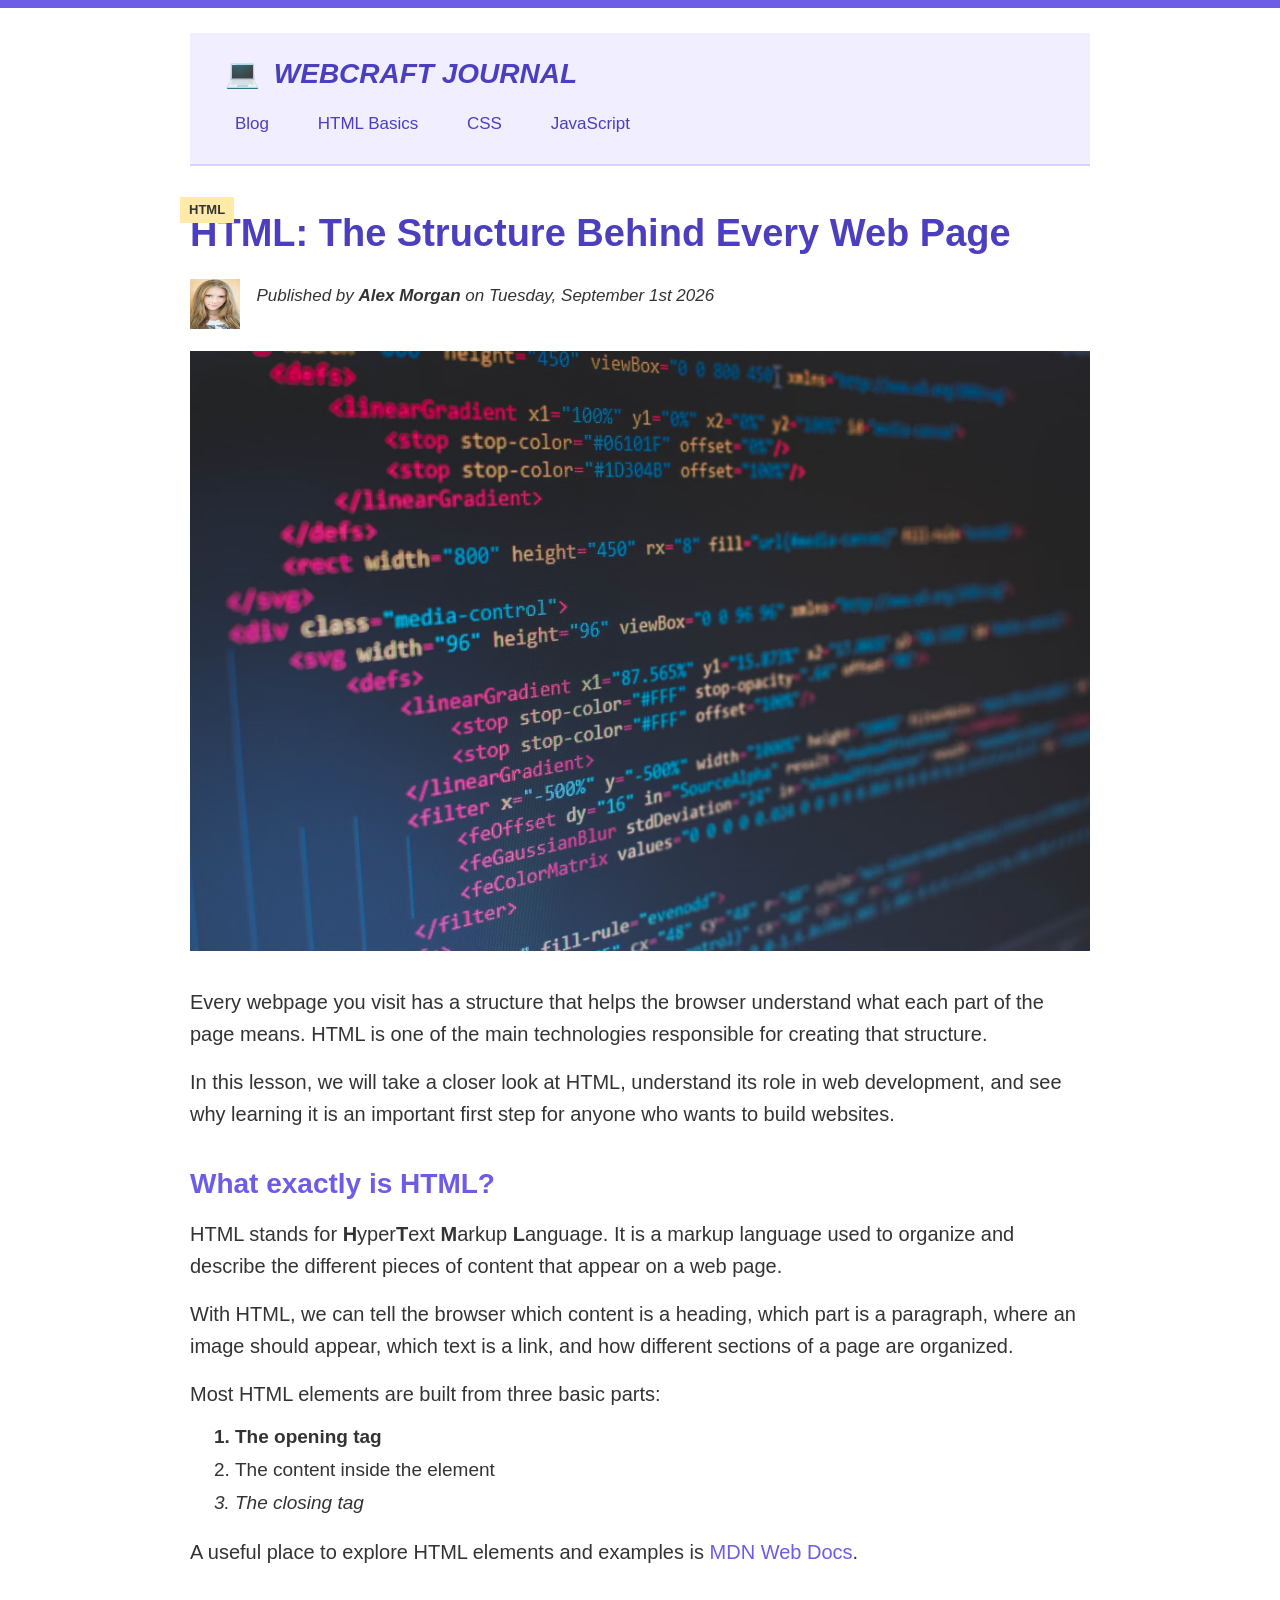
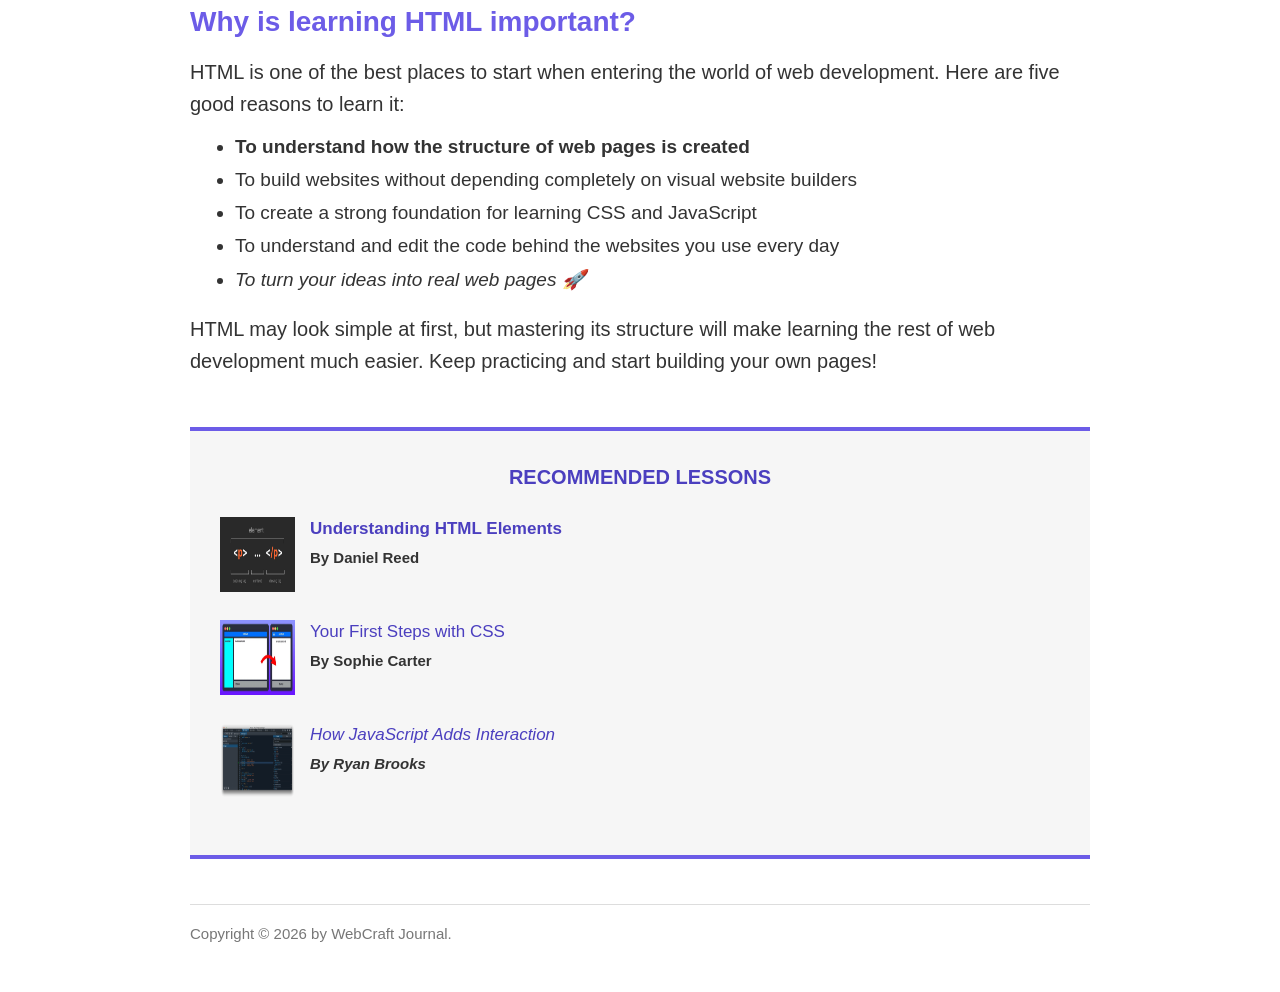
==== sessions/02-CSS basics/index.html @ 60391590 "Css basics code" ====
<!doctype html>
<html lang="en">
  <head>
    <meta charset="UTF-8" />
    <title>HTML: The Structure Behind Every Web Page</title>
    <link rel="stylesheet" href="style.css" />
  </head>

  <body>
    <!--
    <h1>HTML: The Structure Behind Every Web Page</h1>
    <h2>HTML: The Structure Behind Every Web Page</h2>
    <h3>HTML: The Structure Behind Every Web Page</h3>
    <h4>HTML: The Structure Behind Every Web Page</h4>
    <h5>HTML: The Structure Behind Every Web Page</h5>
    <h6>HTML: The Structure Behind Every Web Page</h6>
    -->

    <header>
      <h1>💻 WebCraft Journal</h1>

      <nav>
        <a href="blog.html">Blog</a>
        <a href="#">HTML Basics</a>
        <a href="#">CSS</a>
        <a href="#">JavaScript</a>
      </nav>
    </header>

    <article>
      <header>
        <h2>HTML: The Structure Behind Every Web Page</h2>

        <img
          src="img/alex-morgan.jpg"
          alt="Portrait of Alex Morgan"
          height="50"
          width="50"
        />

        <p>
          Published by <strong>Alex Morgan</strong> on Tuesday, September 1st
          2026
        </p>

        <img
          src="img/code.jpg"
          alt="HTML code displayed on a computer"
          width="700"
          height="300"
        />
      </header>

      <p>
        Every webpage you visit has a structure that helps the browser
        understand what each part of the page means. HTML is one of the main
        technologies responsible for creating that structure.
      </p>

      <p>
        In this lesson, we will take a closer look at HTML, understand its role
        in web development, and see why learning it is an important first step
        for anyone who wants to build websites.
      </p>

      <h3>What exactly is HTML?</h3>

      <p>
        HTML stands for <strong>H</strong>yper<strong>T</strong>ext
        <strong>M</strong>arkup <strong>L</strong>anguage. It is a markup
        language used to organize and describe the different pieces of content
        that appear on a web page.
      </p>

      <p>
        With HTML, we can tell the browser which content is a heading, which
        part is a paragraph, where an image should appear, which text is a link,
        and how different sections of a page are organized.
      </p>

      <p>Most HTML elements are built from three basic parts:</p>

      <ol>
        <li>The opening tag</li>
        <li>The content inside the element</li>
        <li>The closing tag</li>
      </ol>

      <p>
        A useful place to explore HTML elements and examples is
        <a
          href="https://developer.mozilla.org/en-US/docs/Web/HTML"
          target="_blank"
          >MDN Web Docs</a
        >.
      </p>

      <h3>Why is learning HTML important?</h3>

      <p>
        HTML is one of the best places to start when entering the world of web
        development. Here are five good reasons to learn it:
      </p>

      <ul>
        <li>To understand how the structure of web pages is created</li>

        <li>
          To build websites without depending completely on visual website
          builders
        </li>

        <li>To create a strong foundation for learning CSS and JavaScript</li>

        <li>
          To understand and edit the code behind the websites you use every day
        </li>

        <li>To turn your ideas into real web pages 🚀</li>
      </ul>

      <p>
        HTML may look simple at first, but mastering its structure will make
        learning the rest of web development much easier. Keep practicing and
        start building your own pages!
      </p>
    </article>

    <aside>
      <h4>Recommended lessons</h4>

      <ul>
        <li>
          <img
            src="img/html-elements.jpg"
            alt="HTML elements and tags"
            width="75"
            width="75"
          />

          <a href="#">Understanding HTML Elements</a>

          <p>By Daniel Reed</p>
        </li>

        <li>
          <img
            src="img/css-layouts.jpg"
            alt="CSS layout on a computer screen"
            width="75"
            heigth="75"
          />

          <a href="#">Your First Steps with CSS</a>

          <p>By Sophie Carter</p>
        </li>

        <li>
          <img
            src="img/javascript.jpg"
            alt="JavaScript code running in a browser"
            width="75"
            height="75"
          />

          <a href="#">How JavaScript Adds Interaction</a>

          <p>By Ryan Brooks</p>
        </li>
      </ul>
    </aside>

    <footer>Copyright &copy; 2026 by WebCraft Journal.</footer>
  </body>
</html>
---- sessions/02-CSS basics/style.css ----
/* =========================
   RESET
========================= */

* {
  margin: 0;
  padding: 0;
  box-sizing: border-box;
}


/* =========================
   PAGE
========================= */

body {
  color: #333;
  font-family: Arial, sans-serif;
  border-top: 8px solid #6c5ce7;
  background-color: #ffffff;
  position: relative;
}

body > header,
body > article,
body > aside,
body > footer {
  width: 900px;
  margin-left: auto;
  margin-right: auto;
}


/* =========================
   MAIN HEADER
========================= */

body > header {
  background-color: #f1efff;
  padding: 24px 35px;
  margin-top: 25px;
  margin-bottom: 45px;

  border-bottom: 2px solid #d8d2ff;
}

h1 {
  color: #4b3fbf;
  font-size: 28px;
  text-transform: uppercase;
  font-style: italic;
  margin-bottom: 18px;
}


/* =========================
   NAVIGATION
========================= */

nav {
  font-size: 17px;
}

nav a:link,
nav a:visited {
  color: #4b3fbf;
  text-decoration: none;

  margin-right: 24px;
  padding: 6px 10px;

  display: inline-block;
}

nav a:last-child {
  margin-right: 0;
}

nav a:hover {
  color: #e17055;
  text-decoration: underline;
  font-weight: bold;
}

nav a:active {
  background-color: #333;
  color: white;
  font-style: italic;
}


/* =========================
   ARTICLE
========================= */

article {
  margin-bottom: 50px;
}

article > header {
  margin-bottom: 35px;
  position: relative;
}

h2 {
  color: #4b3fbf;
  font-size: 38px;
  line-height: 1.2;
  margin-bottom: 22px;
  position: relative;
}


/* Small label above the title */

h2::before {
  content: "HTML";
  background-color: #ffeaa7;
  color: #333;

  font-size: 13px;
  font-weight: bold;

  padding: 5px 9px;

  display: inline-block;

  position: absolute;
  top: -14px;
  left: -10px;
}


/* =========================
   AUTHOR
========================= */

article > header img:first-of-type {
  width: 50px;
  height: 50px;

  margin-right: 12px;

  vertical-align: middle;
}

article > header p {
  font-style: italic;
  font-size: 17px;
  display: inline-block;
  vertical-align: middle;
}


/* =========================
   MAIN IMAGE
========================= */

article > header img:last-of-type {
  display: block;

  width: 100%;
  height: auto;

  margin-top: 22px;
}


/* =========================
   ARTICLE TEXT
========================= */

p {
  font-size: 20px;
  line-height: 1.6;
  margin-bottom: 16px;
}

article h3 {
  color: #6c5ce7;

  font-size: 28px;

  margin-top: 38px;
  margin-bottom: 18px;
}


/* =========================
   LISTS
========================= */

ul,
ol {
  margin-left: 45px;
  margin-bottom: 22px;
}

li {
  font-size: 19px;
  margin-bottom: 11px;
}

li:last-child {
  margin-bottom: 0;
}


/* First item in every list */

li:first-child {
  font-weight: bold;
}


/* Last item */

li:last-child {
  font-style: italic;
}


/* =========================
   LINKS INSIDE ARTICLE
========================= */

article a:link {
  color: #6c5ce7;
  text-decoration: none;
}

article a:visited {
  color: #6c5ce7;
}

article a:hover {
  color: #e17055;
  font-weight: bold;
  text-decoration: underline;
}

article a:active {
  background-color: #222;
  color: white;
  font-style: italic;
}


/* =========================
   ASIDE
========================= */

aside {
  background-color: #f6f6f6;

  border-top: 4px solid #6c5ce7;
  border-bottom: 4px solid #6c5ce7;

  padding: 35px 30px;

  margin-bottom: 45px;
}

h4 {
  font-size: 20px;
  text-transform: uppercase;
  text-align: center;

  margin-bottom: 28px;

  color: #4b3fbf;
}


/* Remove bullets */

aside ul {
  list-style: none;
  margin-left: 0;
}


/* Each recommended lesson */

aside li {
  margin-bottom: 28px;
  min-height: 75px;
}


/* Images inside aside */

aside li img {
  width: 75px;
  height: 75px;

  margin-right: 15px;

  float: left;
}


/* Lesson title */

aside li a:link,
aside li a:visited {
  color: #4b3fbf;
  text-decoration: none;

  font-size: 17px;
}

aside li a:hover {
  color: #e17055;
  text-decoration: underline;
}


/* Author names */

aside li p {
  font-size: 15px;
  font-weight: bold;

  margin-top: 7px;
  margin-bottom: 0;
}


/* =========================
   FOOTER
========================= */

footer {
  font-size: 15px;
  color: #777;

  padding: 20px 0;
  margin-bottom: 30px;

  border-top: 1px solid #ddd;
}


/* =========================
   PSEUDO ELEMENT
========================= */

h1::first-letter {
  font-style: normal;
  margin-right: 6px;
}
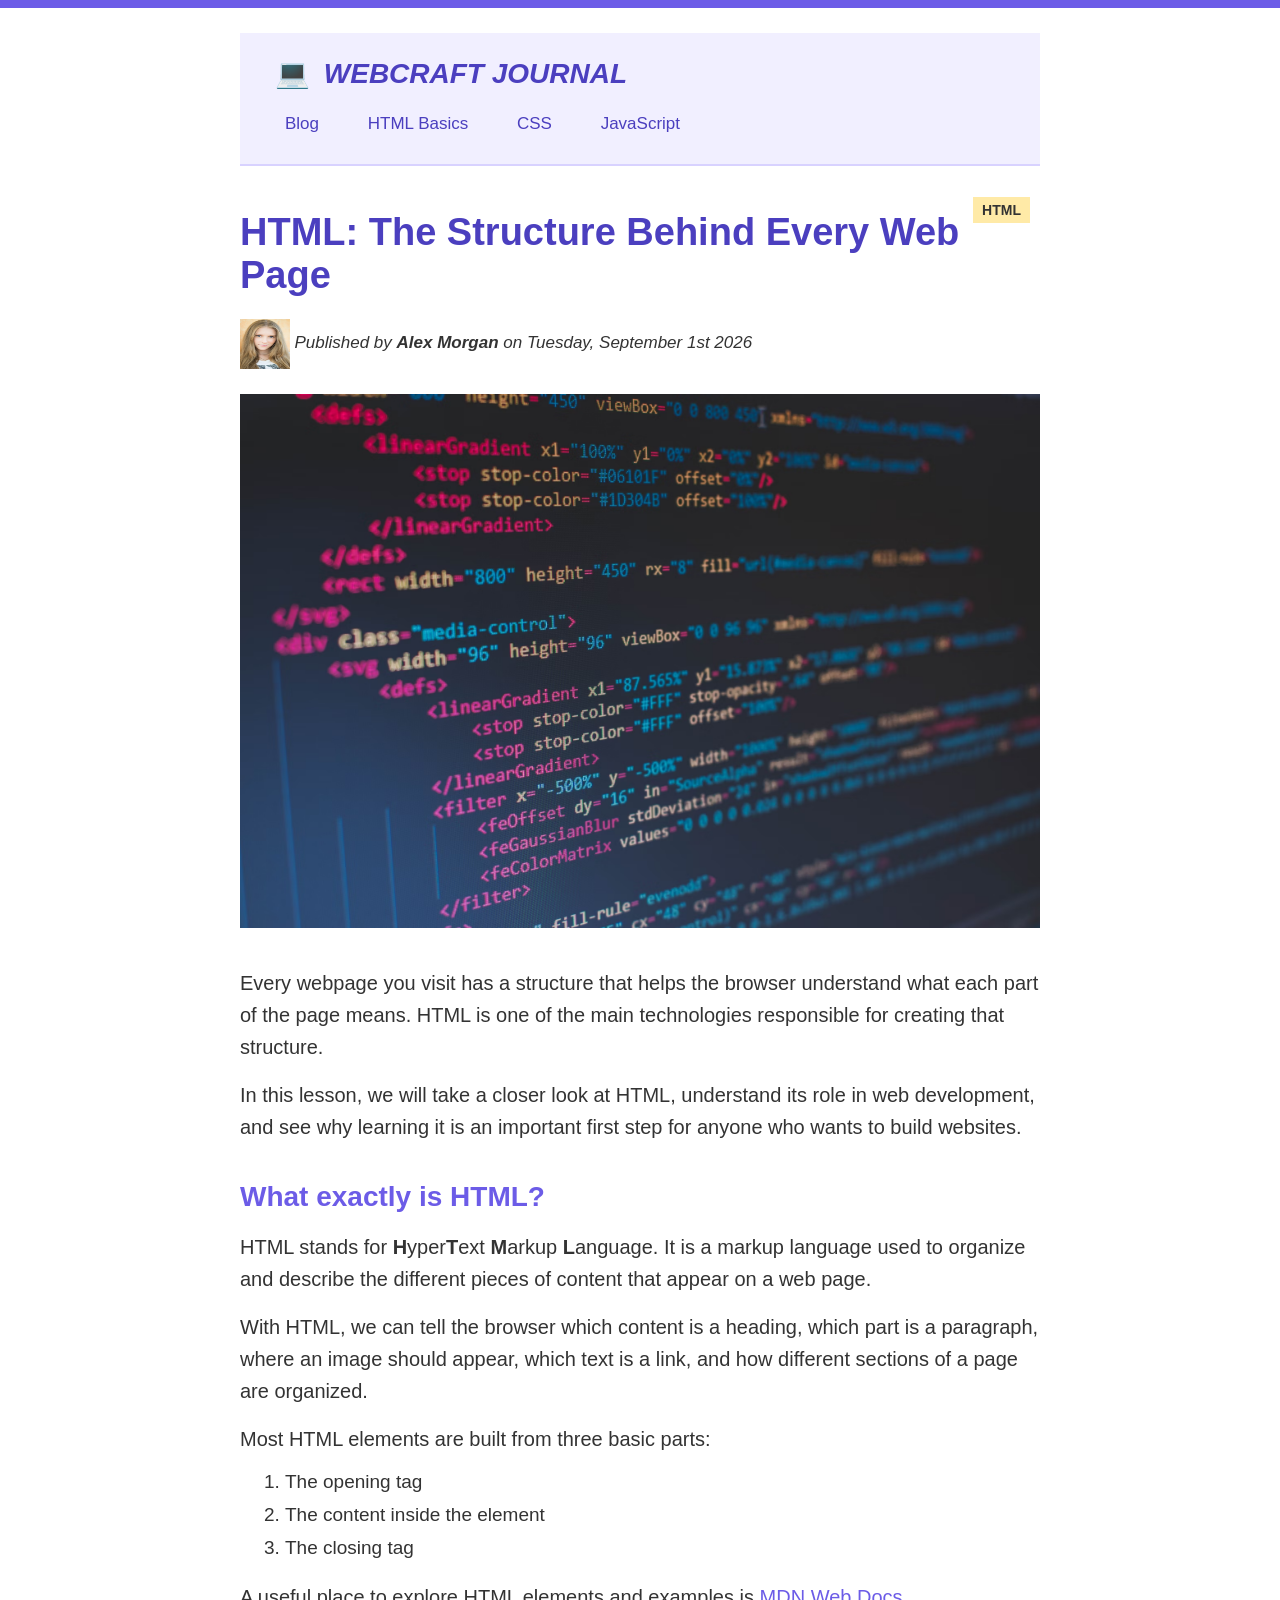
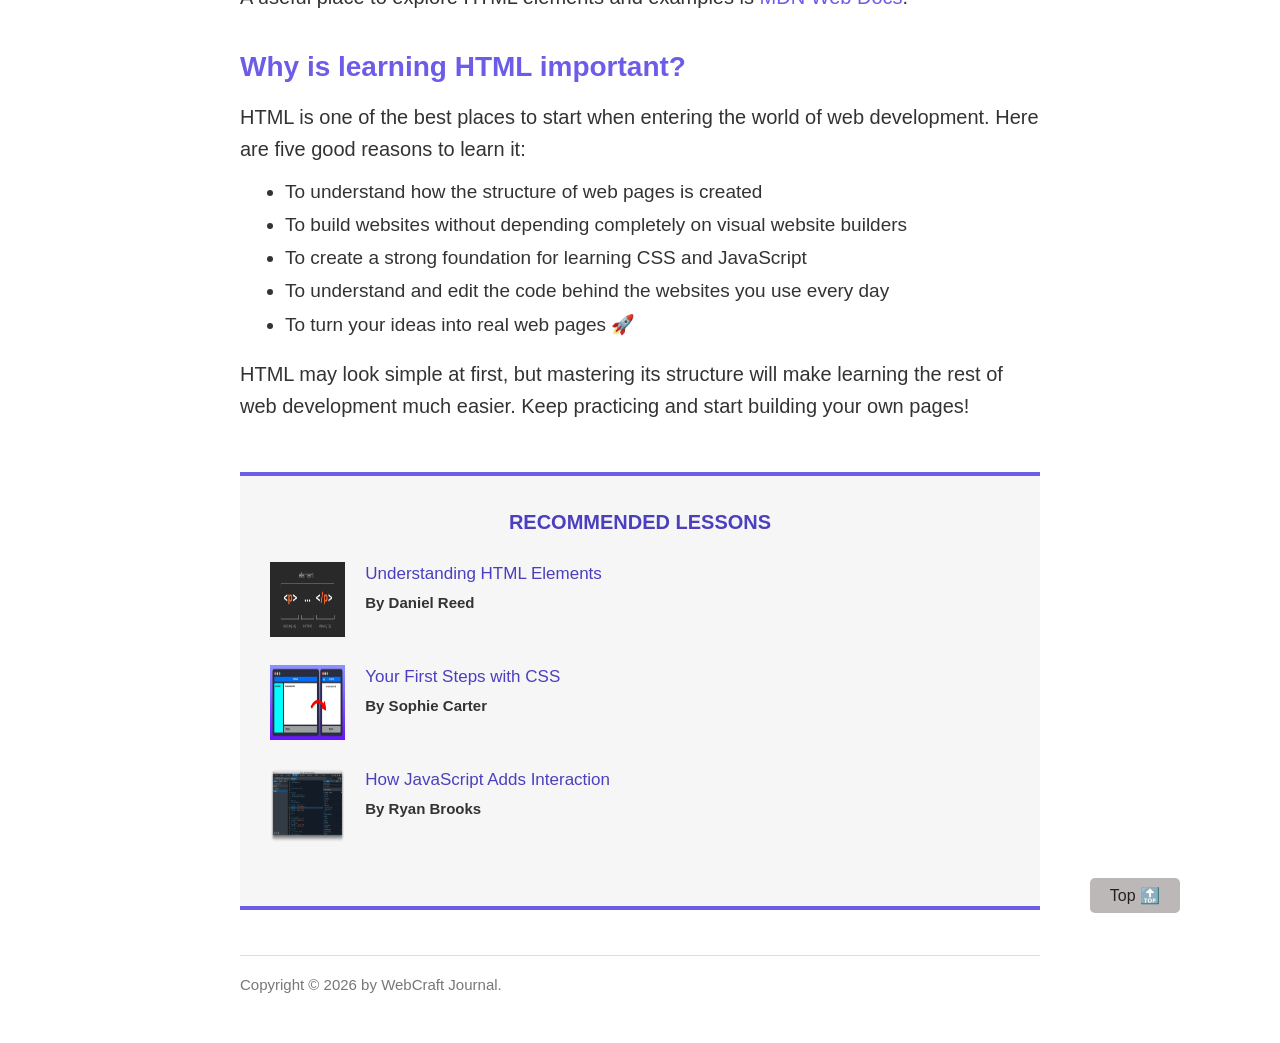
==== commit e5ec5934: "Css basics code" ====
--- a/sessions/02-CSS basics/index.html
+++ b/sessions/02-CSS basics/index.html
@@ -16,161 +16,172 @@
     <h6>HTML: The Structure Behind Every Web Page</h6>
     -->
 
-    <header>
-      <h1>💻 WebCraft Journal</h1>
+    <div class="container">
+      <header class="main-header">
+        <h1 id="top">💻 WebCraft Journal</h1>
 
-      <nav>
-        <a href="blog.html">Blog</a>
-        <a href="#">HTML Basics</a>
-        <a href="#">CSS</a>
-        <a href="#">JavaScript</a>
-      </nav>
-    </header>
+        <nav>
+          <a href="blog.html">Blog</a>
+          <a href="#">HTML Basics</a>
+          <a href="#">CSS</a>
+          <a href="#">JavaScript</a>
+        </nav>
+      </header>
 
-    <article>
-      <header>
-        <h2>HTML: The Structure Behind Every Web Page</h2>
+      <article>
+        <header>
+          <h2>HTML: The Structure Behind Every Web Page</h2>
 
-        <img
-          src="img/alex-morgan.jpg"
-          alt="Portrait of Alex Morgan"
-          height="50"
-          width="50"
-        />
+          <img
+            src="img/alex-morgan.jpg"
+            alt="Portrait of Alex Morgan"
+            height="50"
+            width="50"
+            id="author-image"
+          />
+
+          <p>
+            Published by <strong>Alex Morgan</strong> on Tuesday, September 1st
+            2026
+          </p>
+
+          <img
+            src="img/code.jpg"
+            alt="HTML code displayed on a computer"
+            width="700"
+            height="300"
+            class="post-img"
+          />
+
+          <a class="go-top" href="#top">Top 🔝</a>
+        </header>
 
         <p>
-          Published by <strong>Alex Morgan</strong> on Tuesday, September 1st
-          2026
+          Every webpage you visit has a structure that helps the browser
+          understand what each part of the page means. HTML is one of the main
+          technologies responsible for creating that structure.
         </p>
 
-        <img
-          src="img/code.jpg"
-          alt="HTML code displayed on a computer"
-          width="700"
-          height="300"
-        />
-      </header>
+        <p>
+          In this lesson, we will take a closer look at HTML, understand its
+          role in web development, and see why learning it is an important first
+          step for anyone who wants to build websites.
+        </p>
 
-      <p>
-        Every webpage you visit has a structure that helps the browser
-        understand what each part of the page means. HTML is one of the main
-        technologies responsible for creating that structure.
-      </p>
+        <h3>What exactly is HTML?</h3>
 
-      <p>
-        In this lesson, we will take a closer look at HTML, understand its role
-        in web development, and see why learning it is an important first step
-        for anyone who wants to build websites.
-      </p>
+        <p>
+          HTML stands for <strong>H</strong>yper<strong>T</strong>ext
+          <strong>M</strong>arkup <strong>L</strong>anguage. It is a markup
+          language used to organize and describe the different pieces of content
+          that appear on a web page.
+        </p>
 
-      <h3>What exactly is HTML?</h3>
+        <p>
+          With HTML, we can tell the browser which content is a heading, which
+          part is a paragraph, where an image should appear, which text is a
+          link, and how different sections of a page are organized.
+        </p>
 
-      <p>
-        HTML stands for <strong>H</strong>yper<strong>T</strong>ext
-        <strong>M</strong>arkup <strong>L</strong>anguage. It is a markup
-        language used to organize and describe the different pieces of content
-        that appear on a web page.
-      </p>
+        <p>Most HTML elements are built from three basic parts:</p>
 
-      <p>
-        With HTML, we can tell the browser which content is a heading, which
-        part is a paragraph, where an image should appear, which text is a link,
-        and how different sections of a page are organized.
-      </p>
+        <ol>
+          <li>The opening tag</li>
+          <li>The content inside the element</li>
+          <li>The closing tag</li>
+        </ol>
 
-      <p>Most HTML elements are built from three basic parts:</p>
+        <p>
+          A useful place to explore HTML elements and examples is
+          <a
+            href="https://developer.mozilla.org/en-US/docs/Web/HTML"
+            target="_blank"
+            class="mdn-ref"
+            >MDN Web Docs</a
+          >.
+        </p>
 
-      <ol>
-        <li>The opening tag</li>
-        <li>The content inside the element</li>
-        <li>The closing tag</li>
-      </ol>
+        <h3>Why is learning HTML important?</h3>
 
-      <p>
-        A useful place to explore HTML elements and examples is
-        <a
-          href="https://developer.mozilla.org/en-US/docs/Web/HTML"
-          target="_blank"
-          >MDN Web Docs</a
-        >.
-      </p>
+        <p>
+          HTML is one of the best places to start when entering the world of web
+          development. Here are five good reasons to learn it:
+        </p>
 
-      <h3>Why is learning HTML important?</h3>
+        <ul>
+          <li>To understand how the structure of web pages is created</li>
 
-      <p>
-        HTML is one of the best places to start when entering the world of web
-        development. Here are five good reasons to learn it:
-      </p>
+          <li>
+            To build websites without depending completely on visual website
+            builders
+          </li>
 
-      <ul>
-        <li>To understand how the structure of web pages is created</li>
+          <li>To create a strong foundation for learning CSS and JavaScript</li>
 
-        <li>
-          To build websites without depending completely on visual website
-          builders
-        </li>
+          <li>
+            To understand and edit the code behind the websites you use every
+            day
+          </li>
 
-        <li>To create a strong foundation for learning CSS and JavaScript</li>
+          <li>To turn your ideas into real web pages 🚀</li>
+        </ul>
 
-        <li>
-          To understand and edit the code behind the websites you use every day
-        </li>
+        <p>
+          HTML may look simple at first, but mastering its structure will make
+          learning the rest of web development much easier. Keep practicing and
+          start building your own pages!
+        </p>
+      </article>
 
-        <li>To turn your ideas into real web pages 🚀</li>
-      </ul>
+      <aside>
+        <h4>Recommended lessons</h4>
 
-      <p>
-        HTML may look simple at first, but mastering its structure will make
-        learning the rest of web development much easier. Keep practicing and
-        start building your own pages!
-      </p>
-    </article>
+        <ul class="recommended">
+          <li>
+            <img
+              src="img/html-elements.jpg"
+              alt="HTML elements and tags"
+              width="75"
+              width="75"
+            />
 
-    <aside>
-      <h4>Recommended lessons</h4>
+            <div>
+              <a href="#">Understanding HTML Elements</a>
+              <p>By Daniel Reed</p>
+            </div>
+          </li>
 
-      <ul>
-        <li>
-          <img
-            src="img/html-elements.jpg"
-            alt="HTML elements and tags"
-            width="75"
-            width="75"
-          />
+          <li>
+            <img
+              src="img/css-layouts.jpg"
+              alt="CSS layout on a computer screen"
+              width="75"
+              heigth="75"
+            />
 
-          <a href="#">Understanding HTML Elements</a>
+            <div>
+              <a href="#">Your First Steps with CSS</a>
+              <p>By Sophie Carter</p>
+            </div>
+          </li>
 
-          <p>By Daniel Reed</p>
-        </li>
+          <li>
+            <img
+              src="img/javascript.jpg"
+              alt="JavaScript code running in a browser"
+              width="75"
+              height="75"
+            />
 
-        <li>
-          <img
-            src="img/css-layouts.jpg"
-            alt="CSS layout on a computer screen"
-            width="75"
-            heigth="75"
-          />
+            <div>
+              <a href="#">How JavaScript Adds Interaction</a>
+              <p>By Ryan Brooks</p>
+            </div>
+          </li>
+        </ul>
+      </aside>
 
-          <a href="#">Your First Steps with CSS</a>
-
-          <p>By Sophie Carter</p>
-        </li>
-
-        <li>
-          <img
-            src="img/javascript.jpg"
-            alt="JavaScript code running in a browser"
-            width="75"
-            height="75"
-          />
-
-          <a href="#">How JavaScript Adds Interaction</a>
-
-          <p>By Ryan Brooks</p>
-        </li>
-      </ul>
-    </aside>
-
-    <footer>Copyright &copy; 2026 by WebCraft Journal.</footer>
+      <footer>Copyright &copy; 2026 by WebCraft Journal.</footer>
+    </div>
   </body>
 </html>
--- a/sessions/02-CSS basics/style.css
+++ b/sessions/02-CSS basics/style.css
@@ -1,18 +1,11 @@
-/* =========================
-   RESET
-========================= */
-
+/* RESET */
 * {
   margin: 0;
   padding: 0;
   box-sizing: border-box;
 }
 
-
-/* =========================
-   PAGE
-========================= */
-
+/* PAGE */
 body {
   color: #333;
   font-family: Arial, sans-serif;
@@ -21,26 +14,17 @@
   position: relative;
 }
 
-body > header,
-body > article,
-body > aside,
-body > footer {
-  width: 900px;
-  margin-left: auto;
-  margin-right: auto;
-}
-
-
-/* =========================
-   MAIN HEADER
-========================= */
-
-body > header {
+.container {
+  width: 800px;
+  margin: 0 auto;
+}
+
+/* MAIN HEADER */
+.main-header {
   background-color: #f1efff;
   padding: 24px 35px;
   margin-top: 25px;
   margin-bottom: 45px;
-
   border-bottom: 2px solid #d8d2ff;
 }
 
@@ -52,11 +36,24 @@
   margin-bottom: 18px;
 }
 
-
-/* =========================
-   NAVIGATION
-========================= */
-
+h1::first-letter {
+  font-style: normal;
+  margin-right: 6px;
+}
+
+.go-top {
+  display: inline-block;
+  padding: 8px 20px;
+  background-color: #bdb8b8;
+  border-radius: 5px;
+  text-decoration: none;
+  color: #222;
+  position: absolute;
+  bottom: 100px;
+  right: 100px;
+}
+
+/* NAVIGATION */
 nav {
   font-size: 17px;
 }
@@ -65,10 +62,8 @@
 nav a:visited {
   color: #4b3fbf;
   text-decoration: none;
-
   margin-right: 24px;
   padding: 6px 10px;
-
   display: inline-block;
 }
 
@@ -88,88 +83,57 @@
   font-style: italic;
 }
 
-
-/* =========================
-   ARTICLE
-========================= */
-
+/* ARTICLE */
 article {
   margin-bottom: 50px;
 }
 
-article > header {
+article header {
   margin-bottom: 35px;
-  position: relative;
 }
 
 h2 {
   color: #4b3fbf;
   font-size: 38px;
-  line-height: 1.2;
   margin-bottom: 22px;
   position: relative;
 }
 
-
 /* Small label above the title */
-
-h2::before {
+h2::after {
   content: "HTML";
   background-color: #ffeaa7;
   color: #333;
-
-  font-size: 13px;
-  font-weight: bold;
-
+  font-size: 14px;
+  font-weight: bold;
   padding: 5px 9px;
-
-  display: inline-block;
-
+  display: inline-block;
   position: absolute;
   top: -14px;
-  left: -10px;
-}
-
-
-/* =========================
-   AUTHOR
-========================= */
-
-article > header img:first-of-type {
+  right: 10px;
+}
+
+/* AUTHOR */
+#author-image {
   width: 50px;
   height: 50px;
-
-  margin-right: 12px;
-
   vertical-align: middle;
 }
 
-article > header p {
+article header p {
   font-style: italic;
   font-size: 17px;
   display: inline-block;
-  vertical-align: middle;
-}
-
-
-/* =========================
-   MAIN IMAGE
-========================= */
-
-article > header img:last-of-type {
-  display: block;
-
+}
+
+/* post image */
+.post-img {
   width: 100%;
   height: auto;
-
   margin-top: 22px;
 }
 
-
-/* =========================
-   ARTICLE TEXT
-========================= */
-
+/* ARTICLE TEXT */
 p {
   font-size: 20px;
   line-height: 1.6;
@@ -178,18 +142,12 @@
 
 article h3 {
   color: #6c5ce7;
-
   font-size: 28px;
-
   margin-top: 38px;
   margin-bottom: 18px;
 }
 
-
-/* =========================
-   LISTS
-========================= */
-
+/* LISTS */
 ul,
 ol {
   margin-left: 45px;
@@ -205,59 +163,31 @@
   margin-bottom: 0;
 }
 
-
-/* First item in every list */
-
-li:first-child {
-  font-weight: bold;
-}
-
-
-/* Last item */
-
-li:last-child {
-  font-style: italic;
-}
-
-
-/* =========================
-   LINKS INSIDE ARTICLE
-========================= */
-
-article a:link {
+/* mdn ref */
+.mdn-ref:link,
+.mdn-ref:visited {
   color: #6c5ce7;
   text-decoration: none;
 }
 
-article a:visited {
-  color: #6c5ce7;
-}
-
-article a:hover {
+.mdn-ref:hover {
   color: #e17055;
   font-weight: bold;
   text-decoration: underline;
 }
 
-article a:active {
+.mdn-ref:active {
   background-color: #222;
   color: white;
   font-style: italic;
 }
 
-
-/* =========================
-   ASIDE
-========================= */
-
+/* ASIDE */
 aside {
   background-color: #f6f6f6;
-
   border-top: 4px solid #6c5ce7;
   border-bottom: 4px solid #6c5ce7;
-
   padding: 35px 30px;
-
   margin-bottom: 45px;
 }
 
@@ -265,88 +195,54 @@
   font-size: 20px;
   text-transform: uppercase;
   text-align: center;
-
   margin-bottom: 28px;
-
-  color: #4b3fbf;
-}
-
-
-/* Remove bullets */
-
-aside ul {
+  color: #4b3fbf;
+}
+
+.recommended {
   list-style: none;
   margin-left: 0;
 }
 
-
-/* Each recommended lesson */
-
-aside li {
+.recommended li {
   margin-bottom: 28px;
-  min-height: 75px;
-}
-
-
-/* Images inside aside */
-
-aside li img {
+}
+
+.recommended li img {
   width: 75px;
   height: 75px;
-
   margin-right: 15px;
-
-  float: left;
-}
-
-
-/* Lesson title */
-
-aside li a:link,
-aside li a:visited {
-  color: #4b3fbf;
-  text-decoration: none;
-
+  vertical-align: top;
+}
+
+.recommended div {
+  display: inline-block;
+}
+
+.recommended a:link,
+.recommended a:visited {
+  color: #4b3fbf;
+  text-decoration: none;
   font-size: 17px;
 }
 
-aside li a:hover {
+.recommended a:hover {
   color: #e17055;
   text-decoration: underline;
 }
 
-
 /* Author names */
-
-aside li p {
+.recommended p {
   font-size: 15px;
   font-weight: bold;
-
   margin-top: 7px;
-  margin-bottom: 0;
-}
-
-
-/* =========================
-   FOOTER
-========================= */
-
+}
+
+/* FOOTER */
 footer {
   font-size: 15px;
   color: #777;
-
   padding: 20px 0;
   margin-bottom: 30px;
-
   border-top: 1px solid #ddd;
 }
-
-
-/* =========================
-   PSEUDO ELEMENT
-========================= */
-
-h1::first-letter {
-  font-style: normal;
-  margin-right: 6px;
-}
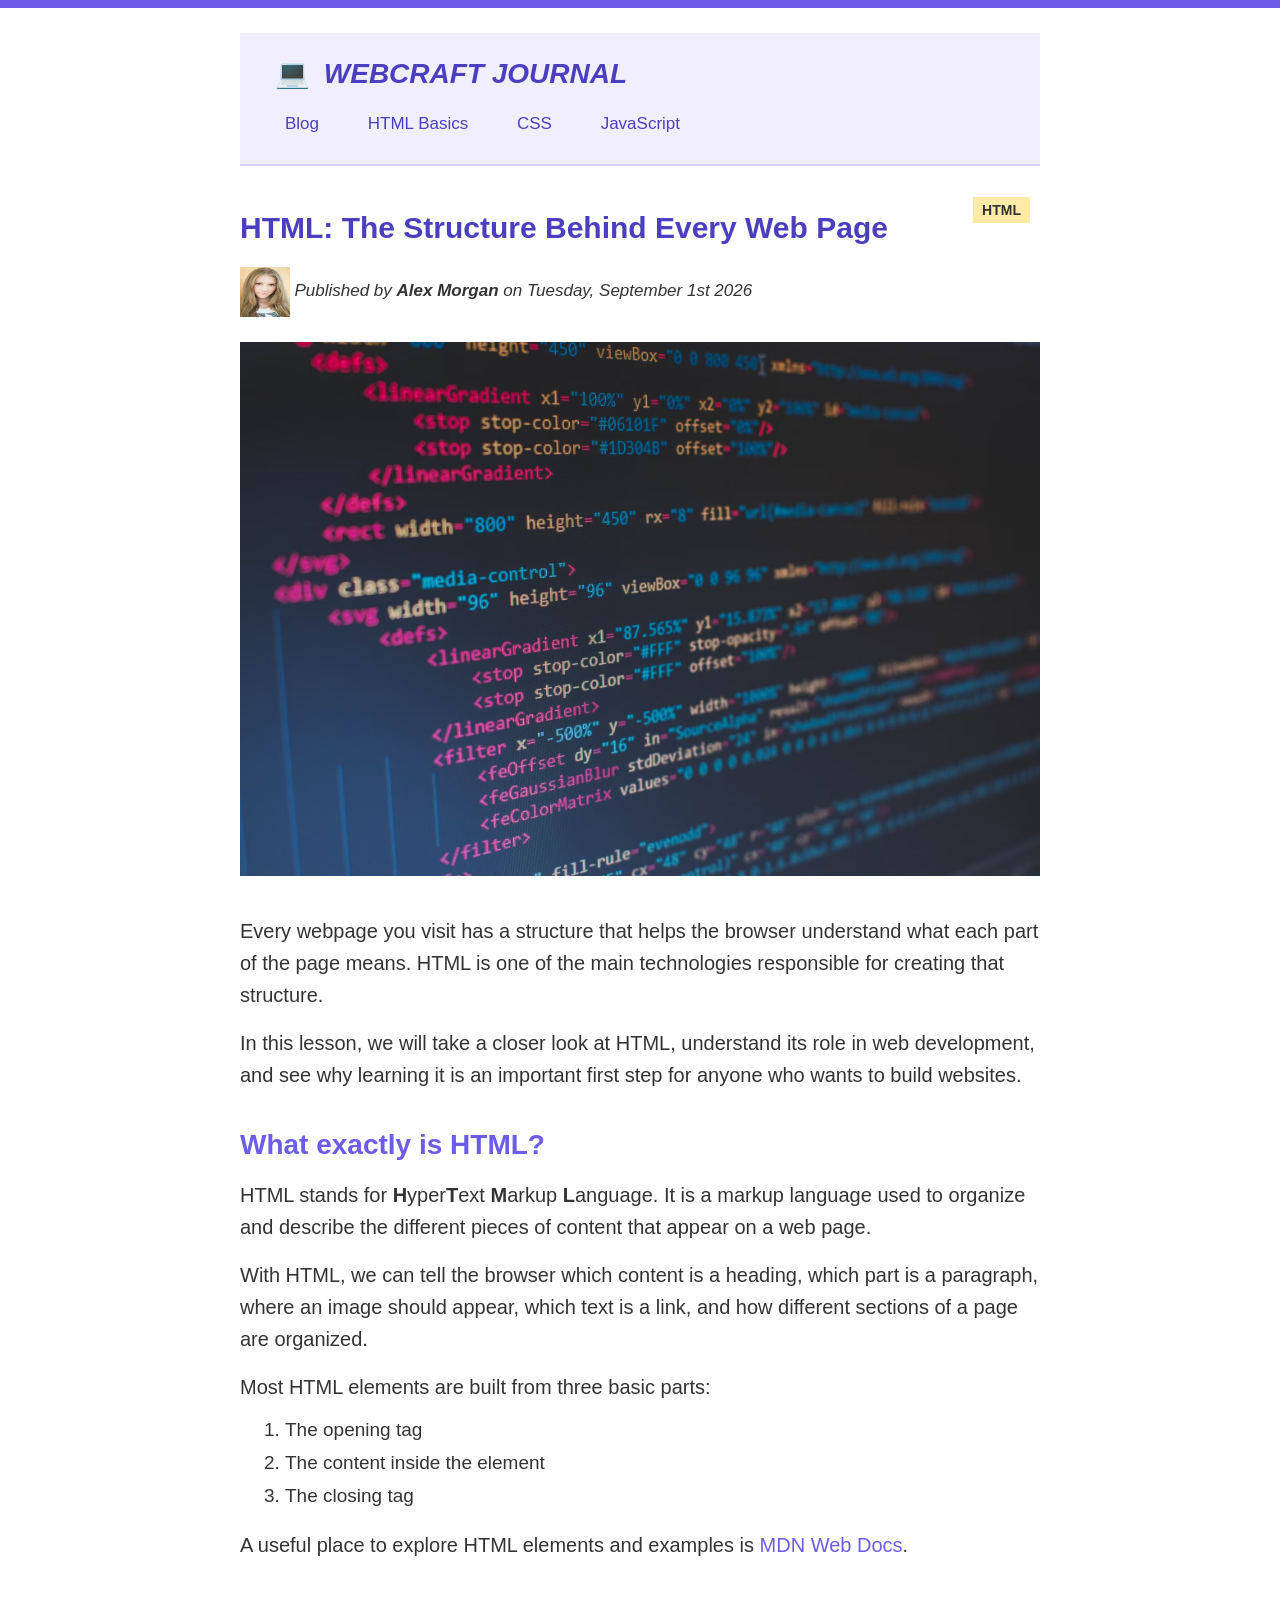
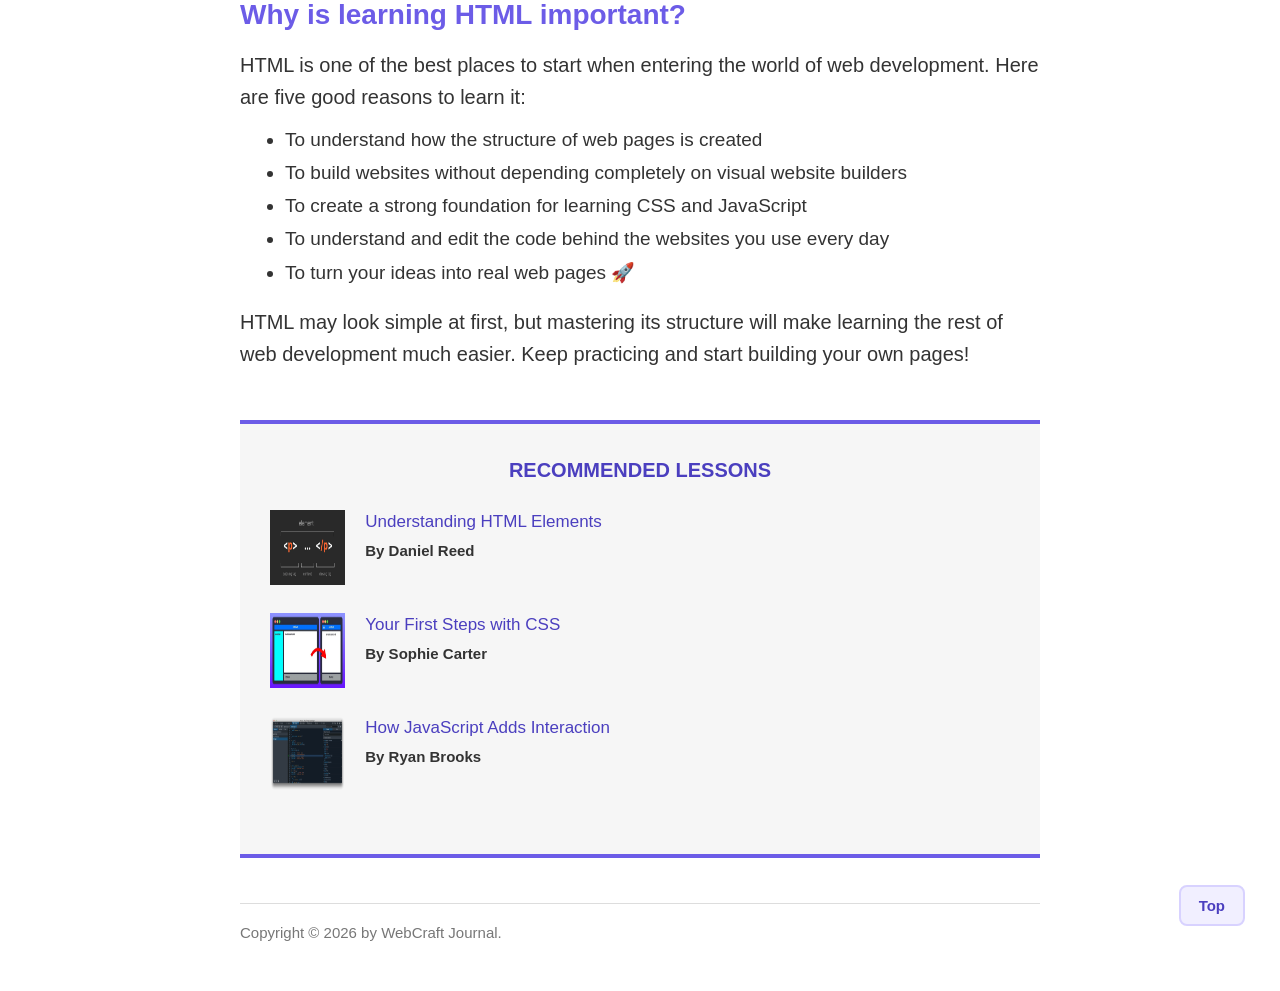
==== commit 1922695a: "better style for go top btn" ====
--- a/sessions/02-CSS basics/index.html
+++ b/sessions/02-CSS basics/index.html
@@ -53,7 +53,7 @@
             class="post-img"
           />
 
-          <a class="go-top" href="#top">Top 🔝</a>
+          <a class="go-top" href="#top">Top</a>
         </header>
 
         <p>
--- a/sessions/02-CSS basics/style.css
+++ b/sessions/02-CSS basics/style.css
@@ -3,6 +3,10 @@
   margin: 0;
   padding: 0;
   box-sizing: border-box;
+}
+
+html {
+  scroll-behavior: smooth;
 }
 
 /* PAGE */
@@ -43,14 +47,23 @@
 
 .go-top {
   display: inline-block;
-  padding: 8px 20px;
-  background-color: #bdb8b8;
-  border-radius: 5px;
-  text-decoration: none;
-  color: #222;
+  padding: 10px 18px;
+  background-color: #f1efff;
+  color: #4b3fbf;
+  border: 2px solid #d8d2ff;
+  border-radius: 8px;
+  text-decoration: none;
+  font-size: 15px;
+  font-weight: bold;
   position: absolute;
-  bottom: 100px;
-  right: 100px;
+  bottom: 35px;
+  right: 35px;
+}
+
+.go-top:hover {
+  background-color: #6c5ce7;
+  color: #fff;
+  border-color: #6c5ce7;
 }
 
 /* NAVIGATION */
@@ -94,7 +107,7 @@
 
 h2 {
   color: #4b3fbf;
-  font-size: 38px;
+  font-size: 30px;
   margin-bottom: 22px;
   position: relative;
 }
